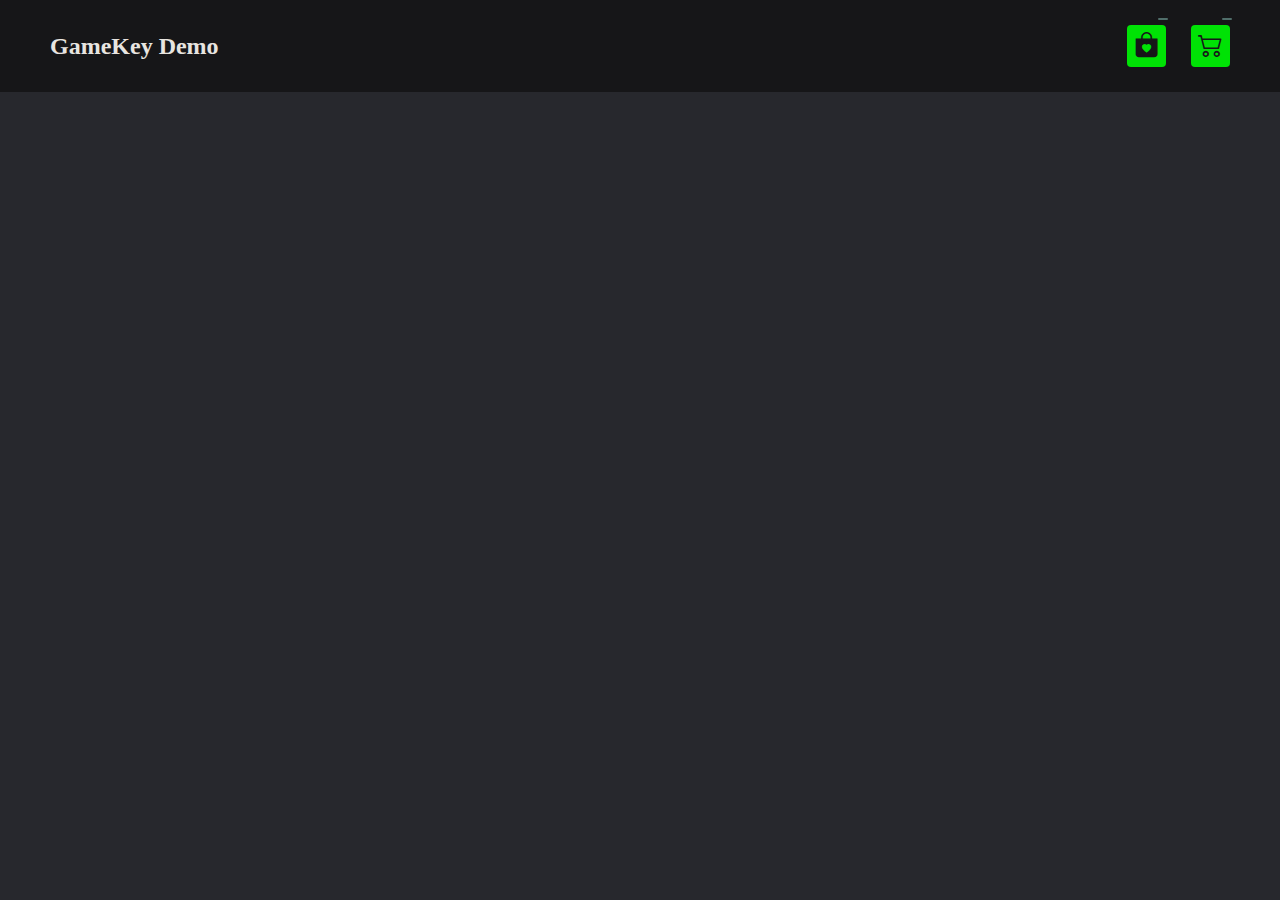
==== pages/product.html @ f74e5ed6 "Create a product page and modify index.js to open those product page on the behalf of product id." ====
<!doctype html>
<html lang="en">
<head>
    <meta charset="UTF-8">
    <meta name="viewport"
          content="width=device-width, user-scalable=no, initial-scale=1.0, maximum-scale=1.0, minimum-scale=1.0">
    <meta http-equiv="X-UA-Compatible" content="ie=edge">
    <link rel="stylesheet" href="../assets/css/style.css">
    <link rel="stylesheet" href="https://cdn.jsdelivr.net/npm/bootstrap-icons@1.11.3/font/bootstrap-icons.min.css">
    <title>GameKey: Buy Official Video Games Key Online in India</title>
</head>
<body>
<div class="navbar">
    <a href="index.html">
        <h2>GameKey Demo</h2>
    </a>
    <div class="button-group">
        <a href="wishlist.html"><div class="wishlist"><i class="bi bi-bag-heart-fill"></i>
            <div id="wishlistCount" class="wishlistCount"></div>
        </div></a>
        <a href="cart.html">
            <div class="cart">
                <i class="bi bi-cart2"></i>
                <div id="cartCount" class="cartCount"></div>
            </div>
        </a>
    </div>
</div>

<div class="product" id="product"></div>
</body>
<!--<script src="/assets/js/index.js"></script>-->
<script src="../assets/js/product.js"></script>
</html>
---- assets/css/style.css ----
*{
    box-sizing: border-box;
    padding: 0;
    margin: 0;
}

body{
    background: #27282d;
}

a{
    text-decoration: none;
    color: #E8E5E0;
}

.navbar{
    background-color: #161618;
    color: #E8E5E0;
    display: flex;
    justify-content: space-between;
    align-items: center;
    padding: 25px 50px;
    margin-bottom: 30px;
}

.navbar a{
    color: #E8E5E0;
}

.button-group{
    display: flex;
    gap: 25px;
    align-items: center;
}

.cart, .wishlist{
    position: relative;
    font-size: 25px;
    color: #161618;
    padding: 7px;
    background-color: #00E205;
    border-radius: 4px;
}

.cartCount, .wishlistCount{
    font-size: 16px;
    position: absolute;
    top: -7px;
    right: -2px;
    color: #E8E5E0;
    background-color: #506e6a;
    padding: 1px 5px;
    border-radius: 3px;
}

/*=============================*/
/* Shop CSS started from here */
/*=============================*/
.shop{
    display: grid;
    grid-template-columns: repeat(3, 370px);
    justify-content: center;
    gap: 20px;
    margin-bottom: 30px;
}

.prod{
    background: #161618;
    border-radius: 4px;
}

.prod-image img{
    width: 100%;
    border-radius: 2px 2px 0 0;
}

.prod-image img:hover{
    opacity: 0.8;
}

.prod-details{
    display: flex;
    gap: 25px;
    color: #E8E5E0;
    align-items: center;
    margin-bottom: 5px;
    font-weight: bold;
    font-size:large;
    padding: 5px 0px;
}
.prod-action{
    display: grid;
    grid-template-columns: 2fr 1fr;
    gap: 4px;
    font-size: smaller;
}
.prod-details{
    justify-content: center;
}

.prod-cart, .prod-wishlist{
    background: #494a4f;
    padding: 5px 5px;
    color: #E8E5E0;
    text-align: center;
}

.prod-cart{
    border-radius: 0px 0px 0px 4px;
    grid-column: span 4;
    cursor: pointer;
}
.prod-cart:hover{
    background: #506e6a;
    color: #161618;
}

.prod-wishlist{
    border-radius: 0px 0px 4px 0px;
    cursor: pointer;
}

.prod-wishlist:hover{
    background: #e3e3d0;
    color:#161618
}

@media (max-width: 1000px){
    .shop{
        grid-template-columns: repeat(2, 280px);
    }
    .prod-details{
        font-size: smaller;
    }
}

@media (max-width:500px){
    .shop{
        grid-template-columns: repeat(1, 240px);
    }
    .prod-details{
        font-size: small;
    }
}
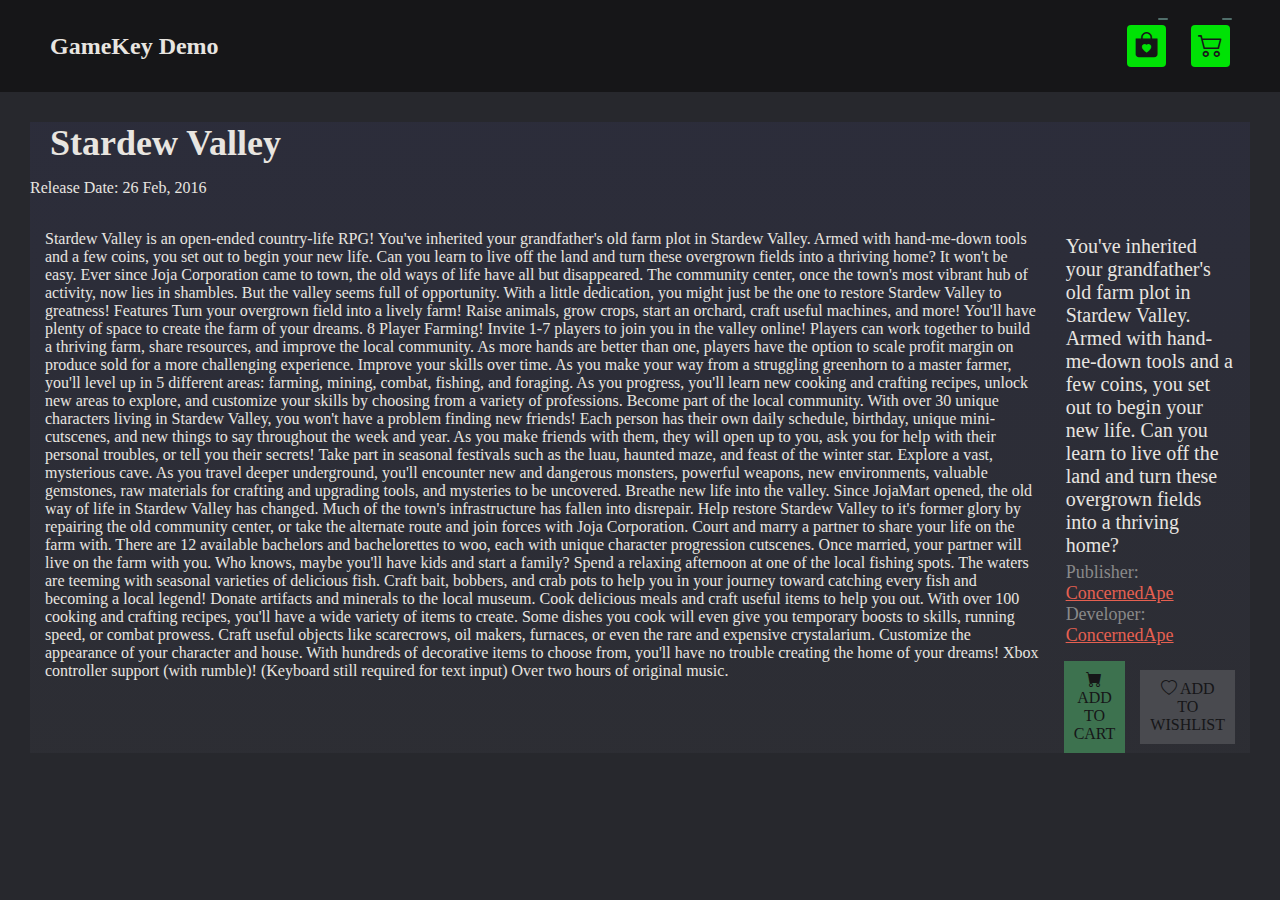
==== commit f6b859ad: "Adding a product page with demo data, adding a product.json with additional data for product with sa" ====
--- a/pages/product.html
+++ b/pages/product.html
@@ -6,12 +6,13 @@
           content="width=device-width, user-scalable=no, initial-scale=1.0, maximum-scale=1.0, minimum-scale=1.0">
     <meta http-equiv="X-UA-Compatible" content="ie=edge">
     <link rel="stylesheet" href="../assets/css/style.css">
+    <link rel="stylesheet" href="../assets/css/product.css">
     <link rel="stylesheet" href="https://cdn.jsdelivr.net/npm/bootstrap-icons@1.11.3/font/bootstrap-icons.min.css">
     <title>GameKey: Buy Official Video Games Key Online in India</title>
 </head>
 <body>
 <div class="navbar">
-    <a href="index.html">
+    <a href="../index.html">
         <h2>GameKey Demo</h2>
     </a>
     <div class="button-group">
@@ -27,7 +28,77 @@
     </div>
 </div>
 
-<div class="product" id="product"></div>
+<div class="product" id="product">
+    <div class="container">
+        <div class="heading-container">
+            <div class="heading-icon">
+                <img src="https://cdn.cloudflare.steamstatic.com/steamcommunity/public/images/apps/413150/35d1377200084a4034238c05b0c8930451e2fb40.jpg" alt="">
+            </div>
+            <div class="heading-title">
+                <h1>Stardew Valley</h1>
+            </div>
+
+        </div>
+        <div class="release-date">
+            Release Date: <span class="release-date-text">26 Feb, 2016</span>
+        </div>
+        <div class="inner-container">
+            <div class="left-container">
+
+                <div class="screenshot-container">
+                    <img width= "560px" src="https://shared.cloudflare.steamstatic.com/store_item_assets/steam/apps/413150/ss_b887651a93b0525739049eb4194f633de2df75be.jpg" alt="">
+                </div>
+                <div class="long-desc">
+                    Stardew Valley is an open-ended country-life RPG!
+                    You've inherited your grandfather's old farm plot in Stardew Valley. Armed with hand-me-down tools and a few coins, you set out to begin your new life. Can you learn to live off the land and turn these overgrown fields into a thriving home? It won't be easy. Ever since Joja Corporation came to town, the old ways of life have all but disappeared. The community center, once the town's most vibrant hub of activity, now lies in shambles. But the valley seems full of opportunity. With a little dedication, you might just be the one to restore Stardew Valley to greatness!
+
+                    Features
+                    Turn your overgrown field into a lively farm! Raise animals, grow crops, start an orchard, craft useful machines, and more! You'll have plenty of space to create the farm of your dreams.
+                    8 Player Farming! Invite 1-7 players to join you in the valley online! Players can work together to build a thriving farm, share resources, and improve the local community. As more hands are better than one, players have the option to scale profit margin on produce sold for a more challenging experience.
+                    Improve your skills over time. As you make your way from a struggling greenhorn to a master farmer, you'll level up in 5 different areas: farming, mining, combat, fishing, and foraging. As you progress, you'll learn new cooking and crafting recipes, unlock new areas to explore, and customize your skills by choosing from a variety of professions.
+                    Become part of the local community. With over 30 unique characters living in Stardew Valley, you won't have a problem finding new friends! Each person has their own daily schedule, birthday, unique mini-cutscenes, and new things to say throughout the week and year. As you make friends with them, they will open up to you, ask you for help with their personal troubles, or tell you their secrets! Take part in seasonal festivals such as the luau, haunted maze, and feast of the winter star.
+                    Explore a vast, mysterious cave. As you travel deeper underground, you'll encounter new and dangerous monsters, powerful weapons, new environments, valuable gemstones, raw materials for crafting and upgrading tools, and mysteries to be uncovered.
+                    Breathe new life into the valley. Since JojaMart opened, the old way of life in Stardew Valley has changed. Much of the town's infrastructure has fallen into disrepair. Help restore Stardew Valley to it's former glory by repairing the old community center, or take the alternate route and join forces with Joja Corporation.
+                    Court and marry a partner to share your life on the farm with. There are 12 available bachelors and bachelorettes to woo, each with unique character progression cutscenes. Once married, your partner will live on the farm with you. Who knows, maybe you'll have kids and start a family?
+                    Spend a relaxing afternoon at one of the local fishing spots. The waters are teeming with seasonal varieties of delicious fish. Craft bait, bobbers, and crab pots to help you in your journey toward catching every fish and becoming a local legend!
+                    Donate artifacts and minerals to the local museum.
+                    Cook delicious meals and craft useful items to help you out. With over 100 cooking and crafting recipes, you'll have a wide variety of items to create. Some dishes you cook will even give you temporary boosts to skills, running speed, or combat prowess. Craft useful objects like scarecrows, oil makers, furnaces, or even the rare and expensive crystalarium.
+                    Customize the appearance of your character and house. With hundreds of decorative items to choose from, you'll have no trouble creating the home of your dreams!
+                    Xbox controller support (with rumble)! (Keyboard still required for text input)
+                    Over two hours of original music.
+                </div>
+            </div>
+            <div class="right-container">
+                <div class="mini-img-container">
+                    <img id="product-image-container" src="https://shared.cloudflare.steamstatic.com/store_item_assets/steam/apps/413150/header.jpg?t=1733722502" alt="">
+                </div>
+                <div class="details">
+                    <div class="short-desc">
+                        You've inherited your grandfather's old farm plot in Stardew Valley. Armed with hand-me-down tools and a few coins, you set out to begin your new life. Can you learn to live off the land and turn these overgrown fields into a thriving home?
+                    </div>
+                    <div class="pub-dev">
+                        <div class="pub">
+                            Publisher: <span class="pub-dev-title">ConcernedApe</span>
+                        </div>
+                        <div class="dev">
+                            Developer: <span class="pub-dev-title">ConcernedApe<span>
+                        </div>
+                    </div>
+                </div>
+                <div class="cart-wishlist-container">
+                    <div class="product-cart" id="addToCart">
+                        <i class="bi bi-cart-fill"></i> ADD TO CART
+                    </div>
+                    <div class="product-wishlist" id="addToWishlist">
+                        <i class="bi bi-heart"></i> ADD TO WISHLIST
+                    </div>
+                </div>
+            </div>
+        </div>
+
+
+    </div>
+</div>
 </body>
 <!--<script src="/assets/js/index.js"></script>-->
 <script src="../assets/js/product.js"></script>
--- a/assets/css/style.css
+++ b/assets/css/style.css
@@ -6,6 +6,7 @@
 
 body{
     background: #27282d;
+    color:#E8E5E0;
 }
 
 a{
@@ -125,6 +126,7 @@
     color:#161618
 }
 
+
 @media (max-width: 1000px){
     .shop{
         grid-template-columns: repeat(2, 280px);
--- a/assets/css/product.css
+++ b/assets/css/product.css
@@ -0,0 +1,86 @@
+.container{
+    margin:30px;
+    background-image:
+            linear-gradient(rgba(44, 45, 59, 0.95), rgba(45, 46, 52, 0.95)), /* Semi-transparent overlay */
+            url('https://shared.cloudflare.steamstatic.com/store_item_assets/steam/apps/413150/ss_b887651a93b0525739049eb4194f633de2df75be.jpg'); /* Background image */
+    background-size: cover;
+    background-position: center;
+}
+
+.heading-container{
+    margin: 15px 5px;
+    display: flex;
+    gap: 15px;
+    font-size: large;
+    align-items: center;
+}
+
+.inner-container{
+    display:flex;
+    gap: 25px;
+    margin: 15px;
+}
+
+.left-container{
+    align-items: center;
+}
+
+.right-container{
+    /*margin: 0px 10px;*/
+}
+
+.mini-img-container img{
+    margin: 5px 2px;
+}
+
+.details{
+    margin: 5px 2px;
+}
+
+.short-desc{
+    font-size: 20px;
+}
+
+.pub-dev{
+    margin:5px 0px;
+    font-size:large;
+    color: #898989;
+}
+
+.pub-dev-title{
+    text-decoration: underline;
+    color: #e66051;
+}
+
+
+.cart-wishlist-container{
+    display: flex;
+    gap: 15px;
+    margin-top: 15px;
+    align-items: center;
+    color: #161618;
+
+}
+
+.product-cart{
+    text-align: center;
+    background-color:#3d724f;
+    padding:10px;
+    cursor:pointer;
+}
+
+.product-cart:hover{
+    background-color:#10d422;
+}
+
+.product-wishlist{
+    text-align: center;
+    background-color:#494a4f ;
+    padding:10px;
+    cursor:pointer;
+}
+
+.product-wishlist:hover{
+    background-color:#e66051;
+}
+
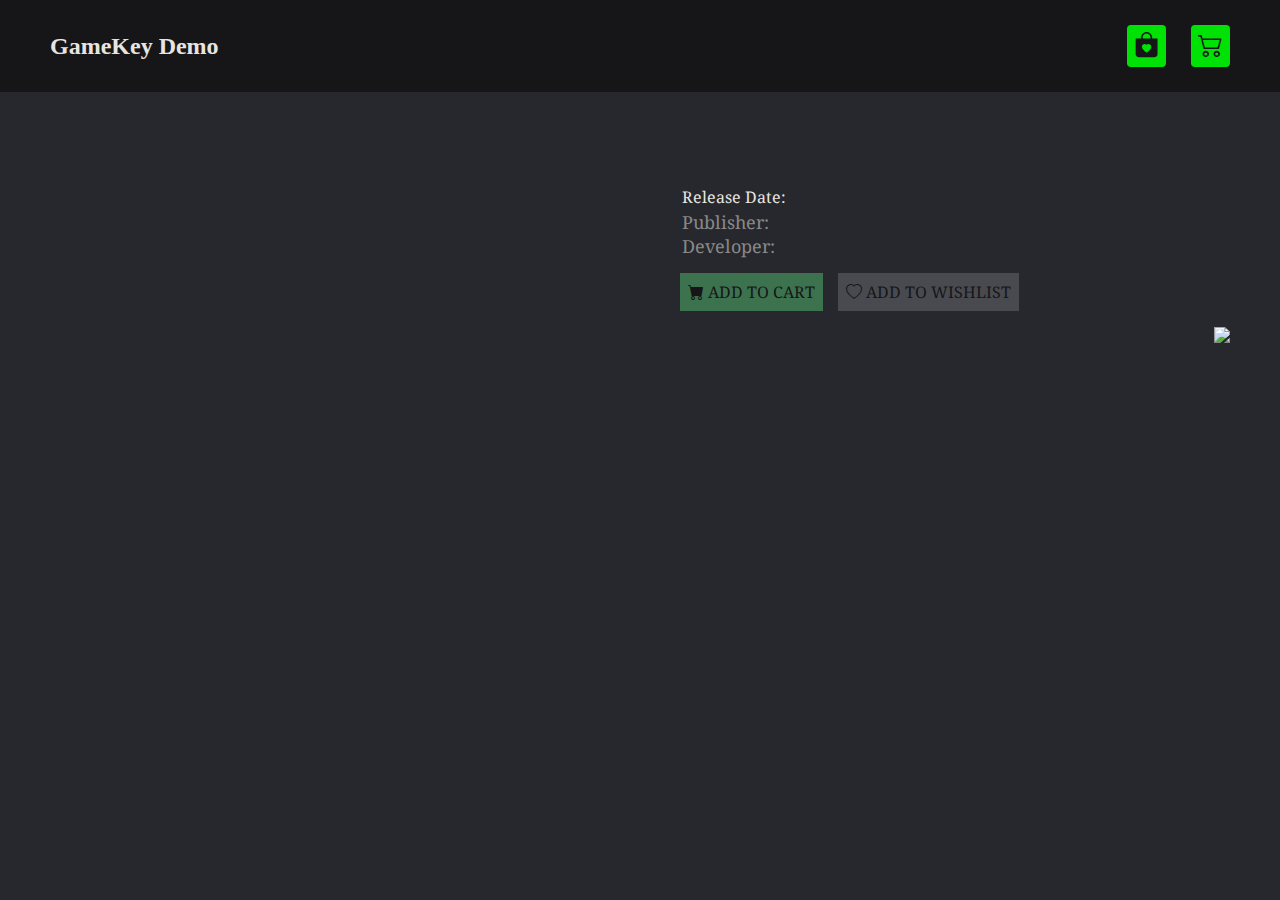
==== commit da2e28fd: "Updating product.html for dynamic content." ====
--- a/pages/product.html
+++ b/pages/product.html
@@ -8,98 +8,88 @@
     <link rel="stylesheet" href="../assets/css/style.css">
     <link rel="stylesheet" href="../assets/css/product.css">
     <link rel="stylesheet" href="https://cdn.jsdelivr.net/npm/bootstrap-icons@1.11.3/font/bootstrap-icons.min.css">
+    <style>
+        @import url('https://fonts.googleapis.com/css2?family=Noto+Serif:ital,wght@0,100..900;1,100..900&display=swap');
+        @import url('https://fonts.googleapis.com/css2?family=Inter:ital,opsz,wght@0,14..32,100..900;1,14..32,100..900&family=Noto+Serif:ital,wght@0,100..900;1,100..900&display=swap');
+    </style>
     <title>GameKey: Buy Official Video Games Key Online in India</title>
 </head>
 <body>
-<div class="navbar">
-    <a href="../index.html">
-        <h2>GameKey Demo</h2>
-    </a>
-    <div class="button-group">
-        <a href="wishlist.html"><div class="wishlist"><i class="bi bi-bag-heart-fill"></i>
-            <div id="wishlistCount" class="wishlistCount"></div>
-        </div></a>
-        <a href="cart.html">
-            <div class="cart">
-                <i class="bi bi-cart2"></i>
+    <div class="navbar">
+        <a href="../index.html">
+            <h2>GameKey Demo</h2>
+        </a>
+        <div class="button-group">
+            <a href="wishlist.html">
+                <div class="wishlist">
+                    <i class="bi bi-bag-heart-fill"></i>
+                </div>
+                <div id="wishlistCount" class="wishlistCount"></div>
+            </a>
+            <a href="cart.html">
+                <div class="cart">
+                    <i class="bi bi-cart2"></i>
+                </div>
                 <div id="cartCount" class="cartCount"></div>
-            </div>
-        </a>
+            </a>
+        </div>
     </div>
-</div>
-
-<div class="product" id="product">
-    <div class="container">
-        <div class="heading-container">
-            <div class="heading-icon">
-                <img src="https://cdn.cloudflare.steamstatic.com/steamcommunity/public/images/apps/413150/35d1377200084a4034238c05b0c8930451e2fb40.jpg" alt="">
-            </div>
-            <div class="heading-title">
-                <h1>Stardew Valley</h1>
-            </div>
-
-        </div>
-        <div class="release-date">
-            Release Date: <span class="release-date-text">26 Feb, 2016</span>
-        </div>
-        <div class="inner-container">
-            <div class="left-container">
-
-                <div class="screenshot-container">
-                    <img width= "560px" src="https://shared.cloudflare.steamstatic.com/store_item_assets/steam/apps/413150/ss_b887651a93b0525739049eb4194f633de2df75be.jpg" alt="">
+    <div class="product" id="product">
+        <div class="container" id="container">
+            <div class="heading-container">
+                <div class="heading-icon" id="headingIcon">
+                    <img src="" alt="">
                 </div>
-                <div class="long-desc">
-                    Stardew Valley is an open-ended country-life RPG!
-                    You've inherited your grandfather's old farm plot in Stardew Valley. Armed with hand-me-down tools and a few coins, you set out to begin your new life. Can you learn to live off the land and turn these overgrown fields into a thriving home? It won't be easy. Ever since Joja Corporation came to town, the old ways of life have all but disappeared. The community center, once the town's most vibrant hub of activity, now lies in shambles. But the valley seems full of opportunity. With a little dedication, you might just be the one to restore Stardew Valley to greatness!
-
-                    Features
-                    Turn your overgrown field into a lively farm! Raise animals, grow crops, start an orchard, craft useful machines, and more! You'll have plenty of space to create the farm of your dreams.
-                    8 Player Farming! Invite 1-7 players to join you in the valley online! Players can work together to build a thriving farm, share resources, and improve the local community. As more hands are better than one, players have the option to scale profit margin on produce sold for a more challenging experience.
-                    Improve your skills over time. As you make your way from a struggling greenhorn to a master farmer, you'll level up in 5 different areas: farming, mining, combat, fishing, and foraging. As you progress, you'll learn new cooking and crafting recipes, unlock new areas to explore, and customize your skills by choosing from a variety of professions.
-                    Become part of the local community. With over 30 unique characters living in Stardew Valley, you won't have a problem finding new friends! Each person has their own daily schedule, birthday, unique mini-cutscenes, and new things to say throughout the week and year. As you make friends with them, they will open up to you, ask you for help with their personal troubles, or tell you their secrets! Take part in seasonal festivals such as the luau, haunted maze, and feast of the winter star.
-                    Explore a vast, mysterious cave. As you travel deeper underground, you'll encounter new and dangerous monsters, powerful weapons, new environments, valuable gemstones, raw materials for crafting and upgrading tools, and mysteries to be uncovered.
-                    Breathe new life into the valley. Since JojaMart opened, the old way of life in Stardew Valley has changed. Much of the town's infrastructure has fallen into disrepair. Help restore Stardew Valley to it's former glory by repairing the old community center, or take the alternate route and join forces with Joja Corporation.
-                    Court and marry a partner to share your life on the farm with. There are 12 available bachelors and bachelorettes to woo, each with unique character progression cutscenes. Once married, your partner will live on the farm with you. Who knows, maybe you'll have kids and start a family?
-                    Spend a relaxing afternoon at one of the local fishing spots. The waters are teeming with seasonal varieties of delicious fish. Craft bait, bobbers, and crab pots to help you in your journey toward catching every fish and becoming a local legend!
-                    Donate artifacts and minerals to the local museum.
-                    Cook delicious meals and craft useful items to help you out. With over 100 cooking and crafting recipes, you'll have a wide variety of items to create. Some dishes you cook will even give you temporary boosts to skills, running speed, or combat prowess. Craft useful objects like scarecrows, oil makers, furnaces, or even the rare and expensive crystalarium.
-                    Customize the appearance of your character and house. With hundreds of decorative items to choose from, you'll have no trouble creating the home of your dreams!
-                    Xbox controller support (with rumble)! (Keyboard still required for text input)
-                    Over two hours of original music.
+                <div class="heading-title" id="headingTitle">
+                    <h1></h1>
                 </div>
             </div>
-            <div class="right-container">
-                <div class="mini-img-container">
-                    <img id="product-image-container" src="https://shared.cloudflare.steamstatic.com/store_item_assets/steam/apps/413150/header.jpg?t=1733722502" alt="">
-                </div>
-                <div class="details">
-                    <div class="short-desc">
-                        You've inherited your grandfather's old farm plot in Stardew Valley. Armed with hand-me-down tools and a few coins, you set out to begin your new life. Can you learn to live off the land and turn these overgrown fields into a thriving home?
+            <div class="inner-container">
+                <div class="left-container">
+                    <div class="screenshot-container" id="productImageContainer">
+                        <img src="" alt="">
+
                     </div>
-                    <div class="pub-dev">
-                        <div class="pub">
-                            Publisher: <span class="pub-dev-title">ConcernedApe</span>
+                    </div>
+                <div class="right-container">
+                    <div class="mini-img-container" id="miniImageContainer">
+                        <img src="" alt="">
+                    </div>
+                    <div class="details">
+                        <div class="short-desc" id="shortDesc"></div>
+                        <div class="release-date">
+                            Release Date: <span class="release-date-text" id="releaseDate"></span>
                         </div>
-                        <div class="dev">
-                            Developer: <span class="pub-dev-title">ConcernedApe<span>
+                        <div class="pub-dev">
+                            <div class="pub" id="pub">
+                                Publisher: <span class="pub-dev-title"></span>
+                            </div>
+                            <div class="dev" id="dev">
+                                Developer: <span class="pub-dev-title"></span>
+                            </div>
+                        </div>
+                    </div>
+                    <div class="cart-wishlist-container">
+                        <div class="product-cart" id="addToCart">
+                            <i class="bi bi-cart-fill"></i> ADD TO CART
+                        </div>
+                        <div class="product-wishlist" id="addToWishlist">
+                            <i class="bi bi-heart"></i> ADD TO WISHLIST
                         </div>
                     </div>
                 </div>
-                <div class="cart-wishlist-container">
-                    <div class="product-cart" id="addToCart">
-                        <i class="bi bi-cart-fill"></i> ADD TO CART
-                    </div>
-                    <div class="product-wishlist" id="addToWishlist">
-                        <i class="bi bi-heart"></i> ADD TO WISHLIST
-                    </div>
-                </div>
+            </div>
+            <div class="middle-container" id="middleContainer">
+            <div class="left-middle-container">
+                <div class="long-desc" id="longDesc"></div>
+            </div>
+            <div class="right-middle-container">
+                <img width="650px" src="https://shared.cloudflare.steamstatic.com/store_item_assets/steam/apps/271590/ss_873c72ecd65c4a9e17f0b3535bc8579a4616394e.jpg" />
             </div>
         </div>
+        </div>
+    </div>
 
-
-    </div>
-</div>
 </body>
-<!--<script src="/assets/js/index.js"></script>-->
 <script src="../assets/js/product.js"></script>
 </html>--- a/assets/css/product.css
+++ b/assets/css/product.css
@@ -1,10 +1,6 @@
 .container{
     margin:30px;
-    background-image:
-            linear-gradient(rgba(44, 45, 59, 0.95), rgba(45, 46, 52, 0.95)), /* Semi-transparent overlay */
-            url('https://shared.cloudflare.steamstatic.com/store_item_assets/steam/apps/413150/ss_b887651a93b0525739049eb4194f633de2df75be.jpg'); /* Background image */
-    background-size: cover;
-    background-position: center;
+    font-family: "Noto Serif", serif;
 }
 
 .heading-container{
@@ -17,32 +13,53 @@
 
 .inner-container{
     display:flex;
-    gap: 25px;
-    margin: 15px;
+    /*gap: 25px;*/
+    margin: 15px 0px;
+    align-items: center;
+    justify-content: space-around;
 }
+
+@media (max-width:1000px){
+    .inner-container{
+        flex-direction: column;
+    }
+}
+
 
 .left-container{
     align-items: center;
+    display: flex;
+    flex-direction: column;
+    /*gap: 15px;*/
+}
+
+
+.screenshot-container img{
+    align-items: center;
+    width:800px;
 }
 
 .right-container{
-    /*margin: 0px 10px;*/
+    margin-top: 0px;
 }
 
 .mini-img-container img{
     margin: 5px 2px;
+    width: 350px;
 }
 
 .details{
-    margin: 5px 2px;
+    margin: 3px 2px;
 }
 
 .short-desc{
-    font-size: 20px;
+    font-size: 15px;
+    width: 350px;
+    text-align: justify;
 }
 
 .pub-dev{
-    margin:5px 0px;
+    margin:2px 0px;
     font-size:large;
     color: #898989;
 }
@@ -65,7 +82,7 @@
 .product-cart{
     text-align: center;
     background-color:#3d724f;
-    padding:10px;
+    padding:8px;
     cursor:pointer;
 }
 
@@ -76,7 +93,7 @@
 .product-wishlist{
     text-align: center;
     background-color:#494a4f ;
-    padding:10px;
+    padding:8px;
     cursor:pointer;
 }
 
@@ -84,3 +101,33 @@
     background-color:#e66051;
 }
 
+/* Bottom Container */
+.middle-container{
+    display: flex;
+    margin: 0px 20px;
+    justify-content: space-between;
+}
+.left-middle-container{
+    display: flex;
+}
+/*experiemntal*/
+
+.hidden {
+    display: none; /* Hide the hidden content initially */
+}
+#content-container {
+    font-family: Arial, sans-serif;
+    font-size: 16px;
+    line-height: 1.5;
+}
+#toggleButton {
+    margin-top: 10px;
+    cursor: pointer;
+    color: #e66051;
+    font-size: 18px;
+    font-style: italic;
+}
+#toggleButton:hover {
+    text-decoration: underline;
+}
+
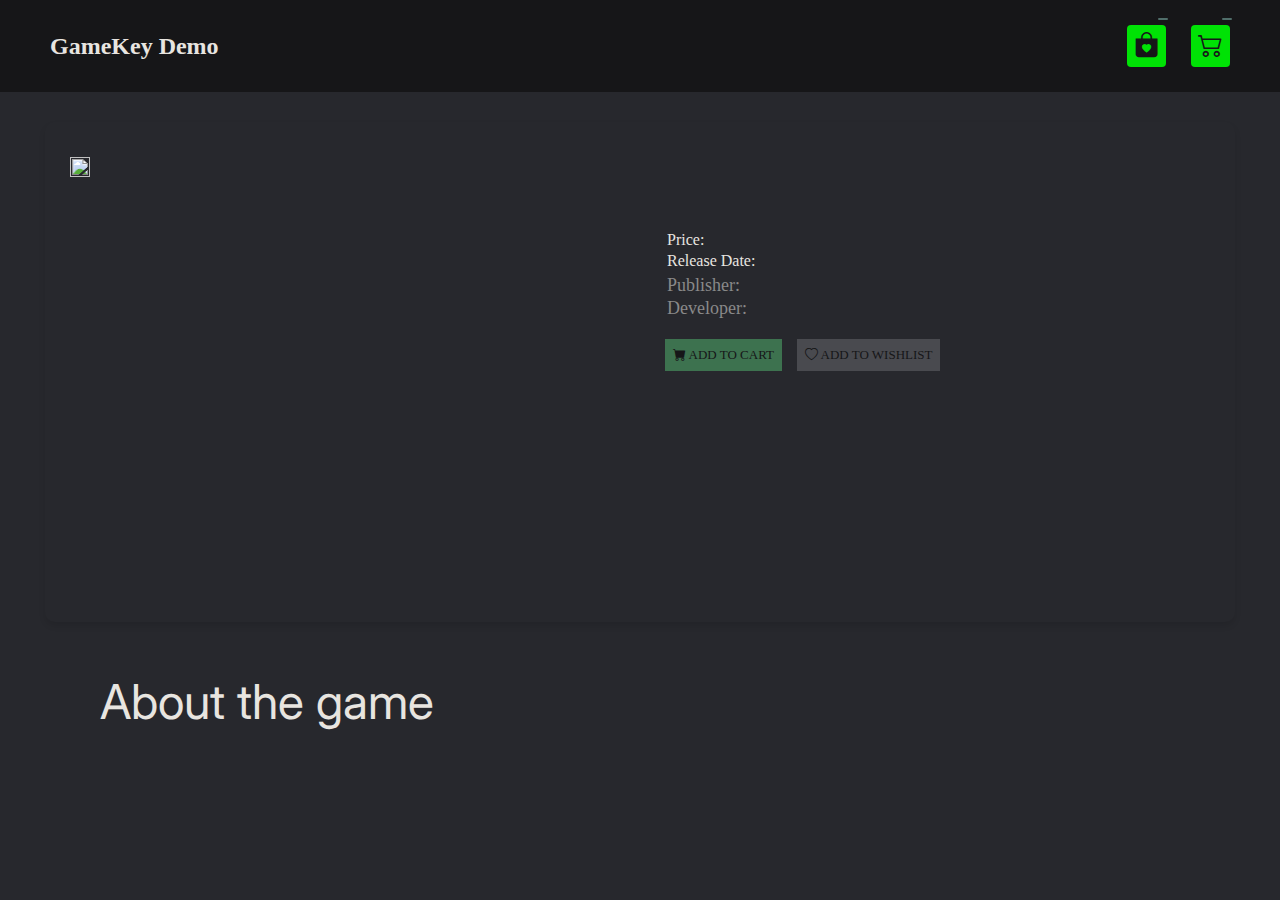
==== commit 8c828039: "moved redundant methods to methods.js" ====
--- a/pages/product.html
+++ b/pages/product.html
@@ -6,36 +6,34 @@
           content="width=device-width, user-scalable=no, initial-scale=1.0, maximum-scale=1.0, minimum-scale=1.0">
     <meta http-equiv="X-UA-Compatible" content="ie=edge">
     <link rel="stylesheet" href="../assets/css/style.css">
+    <link rel="stylesheet" href="https://cdn.jsdelivr.net/npm/swiper@8/swiper-bundle.min.css">
     <link rel="stylesheet" href="../assets/css/product.css">
     <link rel="stylesheet" href="https://cdn.jsdelivr.net/npm/bootstrap-icons@1.11.3/font/bootstrap-icons.min.css">
-    <style>
-        @import url('https://fonts.googleapis.com/css2?family=Noto+Serif:ital,wght@0,100..900;1,100..900&display=swap');
-        @import url('https://fonts.googleapis.com/css2?family=Inter:ital,opsz,wght@0,14..32,100..900;1,14..32,100..900&family=Noto+Serif:ital,wght@0,100..900;1,100..900&display=swap');
-    </style>
-    <title>GameKey: Buy Official Video Games Key Online in India</title>
+    <link href="https://fonts.googleapis.com/css2?family=Berkshire+Swash&family=Inter:ital,opsz,wght@0,14..32,100..900;1,14..32,100..900&family=Noto+Serif:ital,wght@0,100..900;1,100..900&display=swap" rel="stylesheet">
+
+    <title>Document</title>
 </head>
 <body>
-    <div class="navbar">
-        <a href="../index.html">
-            <h2>GameKey Demo</h2>
+<div class="navbar">
+    <a href="../index.html">
+        <h2>GameKey Demo</h2>
+    </a>
+    <div class="button-group">
+        <a href="wishlist.html"><div class="wishlist"><i class="bi bi-bag-heart-fill"></i>
+            <div id="wishlistCount" class="wishlistCount"></div>
+        </div></a>
+        <a href="cart.html">
+            <div class="cart">
+                <i class="bi bi-cart2"></i>
+                <div id="cartCount" class="cartCount"></div>
+            </div>
         </a>
-        <div class="button-group">
-            <a href="wishlist.html">
-                <div class="wishlist">
-                    <i class="bi bi-bag-heart-fill"></i>
-                </div>
-                <div id="wishlistCount" class="wishlistCount"></div>
-            </a>
-            <a href="cart.html">
-                <div class="cart">
-                    <i class="bi bi-cart2"></i>
-                </div>
-                <div id="cartCount" class="cartCount"></div>
-            </a>
-        </div>
     </div>
-    <div class="product" id="product">
-        <div class="container" id="container">
+</div>
+<div class="product" id="product">
+    <div id="topContainerBg" class="top-container-bg">
+    <div class="top-container">
+        <div class="top-left-container">
             <div class="heading-container">
                 <div class="heading-icon" id="headingIcon">
                     <img src="" alt="">
@@ -43,53 +41,67 @@
                 <div class="heading-title" id="headingTitle">
                     <h1></h1>
                 </div>
+            </div> <!-- heading container closing tag -->
+        <!--            image slider-->
+            <div class="swiper sample-slider">
+                <div class="swiper-wrapper">
+<!--                    <div class="swiper-slide"><iframe id="swiperSlide0" src="#" title="YouTube video player" frameborder="0" referrerpolicy="strict-origin-when-cross-origin" sandbox="allow-scripts allow-same-origin allow-presentation" allow="autoplay; encrypted-media; picture-in-picture"></iframe></div>-->
+                </div>
+                <div class="swiper-button-prev"></div>
+                <div class="swiper-button-next"></div>
+<!--                 <div class="swiper-scrollbar"></div>-->
+            </div> <!-- swiper closing tag -->
+
+        </div> <!-- top-left-container closing tag -->
+
+
+        <div class="top-right-container">
+<!--            mini image and short description-->
+            <div class="mini-img-container" id="miniImageContainer">
+                <img src="" alt="">
             </div>
-            <div class="inner-container">
-                <div class="left-container">
-                    <div class="screenshot-container" id="productImageContainer">
-                        <img src="" alt="">
-
+            <div class="details">
+                <div class="short-desc" id="shortDesc"></div>
+                <div class="price">
+                    Price: <span class="release-date-text" id="price"></span>
+                </div>
+                <div class="release-date">
+                    Release Date: <span class="release-date-text" id="releaseDate"></span>
+                </div>
+                <div class="pub-dev">
+                    <div class="pub" id="pub">
+                        Publisher: <span class="pub-dev-title"></span>
                     </div>
-                    </div>
-                <div class="right-container">
-                    <div class="mini-img-container" id="miniImageContainer">
-                        <img src="" alt="">
-                    </div>
-                    <div class="details">
-                        <div class="short-desc" id="shortDesc"></div>
-                        <div class="release-date">
-                            Release Date: <span class="release-date-text" id="releaseDate"></span>
-                        </div>
-                        <div class="pub-dev">
-                            <div class="pub" id="pub">
-                                Publisher: <span class="pub-dev-title"></span>
-                            </div>
-                            <div class="dev" id="dev">
-                                Developer: <span class="pub-dev-title"></span>
-                            </div>
-                        </div>
-                    </div>
-                    <div class="cart-wishlist-container">
-                        <div class="product-cart" id="addToCart">
-                            <i class="bi bi-cart-fill"></i> ADD TO CART
-                        </div>
-                        <div class="product-wishlist" id="addToWishlist">
-                            <i class="bi bi-heart"></i> ADD TO WISHLIST
-                        </div>
+                    <div class="dev" id="dev">
+                        Developer: <span class="pub-dev-title"></span>
                     </div>
                 </div>
             </div>
-            <div class="middle-container" id="middleContainer">
-            <div class="left-middle-container">
-                <div class="long-desc" id="longDesc"></div>
+            <div class="cart-wishlist-container">
+                <div class="product-cart" id="addToCart">
+                    <i class="bi bi-cart-fill"></i> <span id="addToCartText" class="add-to-cart-text">ADD TO CART</span>
+                </div>
+                <div class="product-wishlist" id="addToWishlist">
+                    <i class="bi bi-heart"></i> <span class="add-to-wishlist-text" id="addToWishlistText">ADD TO WISHLIST</span>
+                </div>
             </div>
-            <div class="right-middle-container">
-                <img width="650px" src="https://shared.cloudflare.steamstatic.com/store_item_assets/steam/apps/271590/ss_873c72ecd65c4a9e17f0b3535bc8579a4616394e.jpg" />
-            </div>
-        </div>
+        </div> <!-- top-right-container closing tag -->
+
+    </div> <!-- top-container closing tag -->
+    </div> <!-- topContainerBg closing tag -->
+    <div class="middle-container" id="middleContainer">
+        <h2>About the game</h2>
+        <div class="long-desc" id="longDesc">
+
         </div>
     </div>
 
+</div> <!-- product closing tag -->
+
 </body>
+<script src="https://cdn.jsdelivr.net/npm/swiper@8/swiper-bundle.min.js"></script>
+<script src="../assets/js/basket.js"></script>
+<script src="../assets/js/methods.js"></script>
+<script src="../assets/js/slider.js"></script>
 <script src="../assets/js/product.js"></script>
-</html>+</html>   --- a/assets/css/style.css
+++ b/assets/css/style.css
@@ -43,6 +43,7 @@
     border-radius: 4px;
 }
 
+
 .cartCount, .wishlistCount{
     font-size: 16px;
     position: absolute;
@@ -53,6 +54,20 @@
     padding: 1px 5px;
     border-radius: 3px;
 }
+/*=============================*/
+/* Main container */
+/*=============================*/
+
+/*.main-container{*/
+/*    display: flex;*/
+/*    flex-direction: column;*/
+/*    gap: 25px;*/
+/*    align-items: center;*/
+/*}*/
+
+
+
+
 
 /*=============================*/
 /* Shop CSS started from here */
@@ -68,6 +83,8 @@
 .prod{
     background: #161618;
     border-radius: 4px;
+    overflow: hidden;
+    box-shadow: 0 4px 6px rgba(0, 0, 0, 0.1);
 }
 
 .prod-image img{
@@ -76,7 +93,9 @@
 }
 
 .prod-image img:hover{
-    opacity: 0.8;
+    opacity: 0.9;
+    scale: 105%;
+    transition: 350ms;
 }
 
 .prod-details{
@@ -104,6 +123,7 @@
     padding: 5px 5px;
     color: #E8E5E0;
     text-align: center;
+    outline: none;
 }
 
 .prod-cart{
--- a/assets/css/product.css
+++ b/assets/css/product.css
@@ -1,6 +1,38 @@
-.container{
-    margin:30px;
-    font-family: "Noto Serif", serif;
+.product{
+    display: flex;
+    flex-direction: column;
+}
+
+.top-container-bg{
+    align-self: center;
+    padding: 20px 20px;
+    border-radius: 10px 10px 10px 10px;
+    box-shadow: 0 4px 6px rgba(0, 0, 0, 0.1);
+}
+
+.top-container {
+    display: flex;
+    justify-content:space-between;
+    gap: 50px;
+}
+
+/* top left container started */
+
+.top-left-container {
+    width:700px;
+    height:460px;
+    flex:1;
+}
+
+.top-left-container img{
+    width:100%;
+    height:100%;
+}
+
+.top-left-container iframe{
+    width:700px;
+    height:393px;
+
 }
 
 .heading-container{
@@ -8,57 +40,64 @@
     display: flex;
     gap: 15px;
     font-size: large;
+    font-family: "Inter", sans-serif;
     align-items: center;
 }
 
-.inner-container{
-    display:flex;
-    /*gap: 25px;*/
-    margin: 15px 0px;
-    align-items: center;
-    justify-content: space-around;
+/* top right container started */
+
+.top-right-container {
+    flex:1;
+    margin-top:65px;
+    display: flex;
+    flex-direction: column;
+    width: 400px;
+    overflow:hidden;
 }
 
 @media (max-width:1000px){
-    .inner-container{
+    .top-container{
         flex-direction: column;
+
+    }
+    .top-left-container{
+        width: 420px;
+    }
+    .top-right-container{
+        margin-top:5px;
+        align-self:center
     }
 }
 
+.mini-img-container img{
 
-.left-container{
-    align-items: center;
-    display: flex;
-    flex-direction: column;
-    /*gap: 15px;*/
-}
-
-
-.screenshot-container img{
-    align-items: center;
-    width:800px;
-}
-
-.right-container{
-    margin-top: 0px;
-}
-
-.mini-img-container img{
     margin: 5px 2px;
-    width: 350px;
+    width: 100%;
+    /*width: 350px;*/
 }
 
 .details{
     margin: 3px 2px;
+    /*width: 450px;*/
+    width: 100%;
+    display: flex;
+    flex-direction: column;
+    gap: 3px;
 }
 
 .short-desc{
     font-size: 15px;
-    width: 350px;
+    flex-wrap: wrap;
+    /*width: 80%;*/
+    /*width: 350px;*/
     text-align: justify;
 }
 
 .pub-dev{
+    display: flex;
+    flex-direction: column;
+    gap: 2px;
+    flex-wrap: wrap;
     margin:2px 0px;
     font-size:large;
     color: #898989;
@@ -67,8 +106,11 @@
 .pub-dev-title{
     text-decoration: underline;
     color: #e66051;
+    cursor: pointer;
 }
-
+.pub-dev-title span {
+    padding-right: 5px;
+}
 
 .cart-wishlist-container{
     display: flex;
@@ -84,6 +126,7 @@
     background-color:#3d724f;
     padding:8px;
     cursor:pointer;
+    font-size:small;
 }
 
 .product-cart:hover{
@@ -95,39 +138,34 @@
     background-color:#494a4f ;
     padding:8px;
     cursor:pointer;
+    font-size:small;
 }
 
 .product-wishlist:hover{
     background-color:#e66051;
 }
 
-/* Bottom Container */
-.middle-container{
-    display: flex;
-    margin: 0px 20px;
-    justify-content: space-between;
-}
-.left-middle-container{
-    display: flex;
-}
-/*experiemntal*/
-
-.hidden {
-    display: none; /* Hide the hidden content initially */
-}
-#content-container {
-    font-family: Arial, sans-serif;
-    font-size: 16px;
-    line-height: 1.5;
-}
-#toggleButton {
-    margin-top: 10px;
-    cursor: pointer;
-    color: #e66051;
-    font-size: 18px;
-    font-style: italic;
-}
-#toggleButton:hover {
-    text-decoration: underline;
+.add-to-cart-text{
+    text-transform: uppercase;
 }
 
+.add-to-wishlist-text{
+    text-transform: uppercase;
+}
+
+/* middle container started */
+
+.middle-container{
+    display:block;
+    margin: 50px 100px;
+    font-size:large;
+    font-family: "Noto Serif", serif;
+}
+
+.middle-container h2{
+    font-size:xxx-large;
+    margin-bottom: 10px;
+    font-weight: 400;
+    font-style: normal;
+    font-family: "Inter", sans-serif
+}